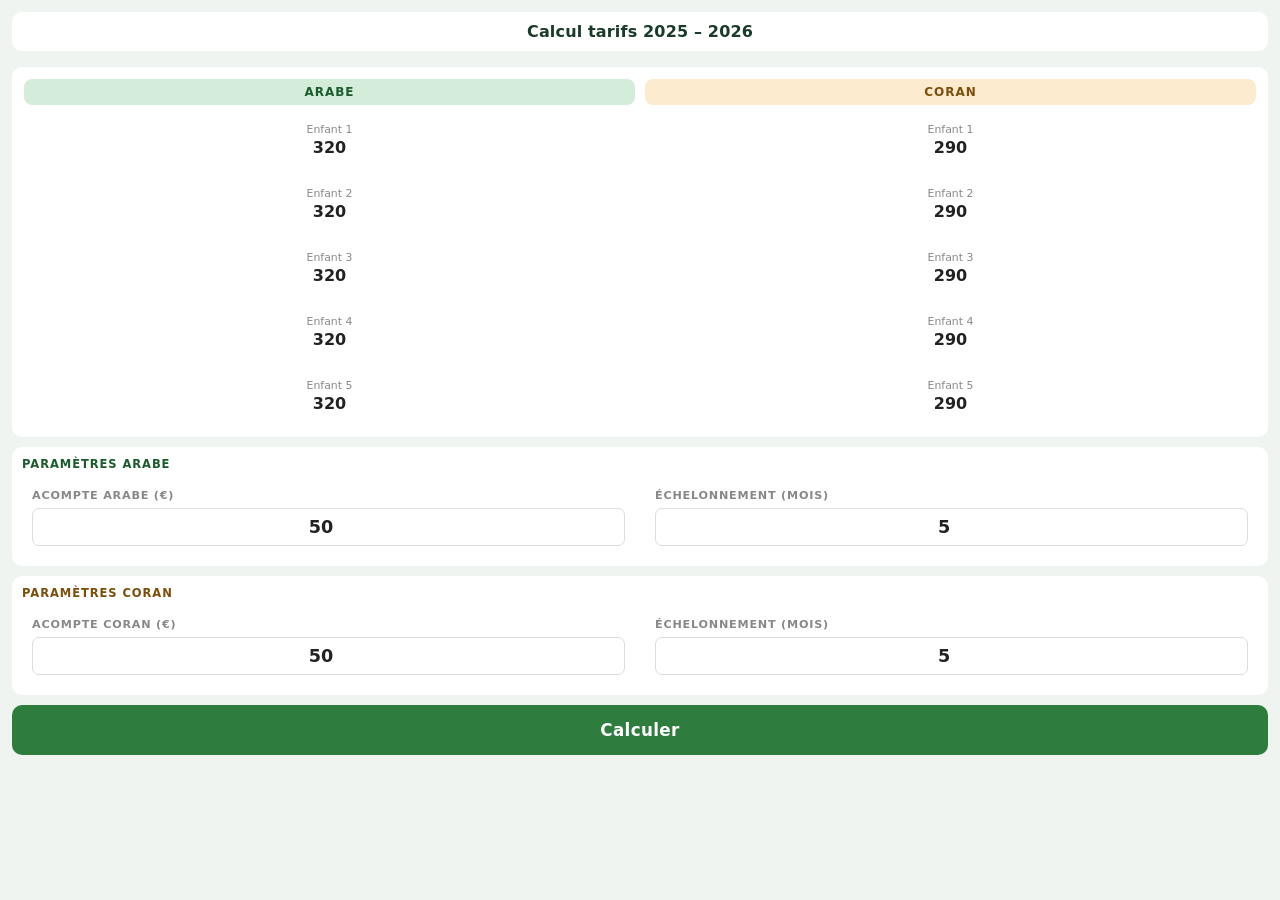
==== calcul_tarifs_25-26.html @ 0fdf9be2 "Add subtotals per subject and auto-recalculate on selection change" ====
<!doctype html>
<html lang="fr">
  <head>
    <meta charset="UTF-8" />
    <meta
      name="viewport"
      content="width=device-width, initial-scale=1.0, user-scalable=no"
    />
    <title>Tarifs 2025–2026</title>
    <link rel="stylesheet" href="styles.css" />
  </head>
  <body>
    <h1>Calcul tarifs 2025 – 2026</h1>

    <!-- Grille 5 enfants -->
    <div
      style="
        background: #fff;
        border-radius: 10px;
        padding: 12px;
        margin-bottom: 10px;
      "
    >
      <div class="grid" style="margin-bottom: 0">
        <div>
          <div class="col-head col-arabe">Arabe</div>
          <div id="col-a"></div>
        </div>
        <div>
          <div class="col-head col-coran">Coran</div>
          <div id="col-c"></div>
        </div>
      </div>
    </div>

    <!-- Paramètres indépendants par matière -->
    <div class="subject-params">
      <div class="subject-card subject-a">
        <div class="subject-title">Paramètres Arabe</div>
        <div class="params-row">
          <div class="param-box">
            <label>Acompte Arabe (€)</label>
            <input
              type="number"
              id="acompteA"
              value="50"
              min="0"
              inputmode="numeric"
            />
          </div>
          <div class="param-box">
            <label>Échelonnement (mois)</label>
            <input
              type="number"
              id="nbmoisA"
              value="5"
              min="1"
              max="12"
              inputmode="numeric"
            />
          </div>
        </div>
      </div>

      <div class="subject-card subject-c">
        <div class="subject-title">Paramètres Coran</div>
        <div class="params-row">
          <div class="param-box">
            <label>Acompte Coran (€)</label>
            <input
              type="number"
              id="acompteC"
              value="50"
              min="0"
              inputmode="numeric"
            />
          </div>
          <div class="param-box">
            <label>Échelonnement (mois)</label>
            <input
              type="number"
              id="nbmoisC"
              value="5"
              min="1"
              max="12"
              inputmode="numeric"
            />
          </div>
        </div>
      </div>
    </div>

    <button class="btn-calc" onclick="calculer()">Calculer</button>

    <div id="result">
      <div id="blocA" class="res-section"></div>
      <div id="blocC" class="res-section"></div>
      <div class="total-bar">
        <span class="tl">Total à régler</span>
        <span class="tv" id="totalGlobal"></span>
      </div>
      <button class="btn-reset" onclick="reset()">
        ← Nouvelle inscription
      </button>
    </div>

    <script src="script.js"></script>
  </body>
</html>
---- styles.css ----
* {
  box-sizing: border-box;
  margin: 0;
  padding: 0;
}
body {
  font-family: system-ui, sans-serif;
  background: #f0f4f0;
  min-height: 100vh;
  padding: 12px;
}
h1 {
  font-size: 1rem;
  font-weight: 700;
  color: #1a3a2a;
  text-align: center;
  margin-bottom: 16px;
  padding: 10px;
  background: #fff;
  border-radius: 10px;
  letter-spacing: 0.01em;
}

.grid {
  display: grid;
  grid-template-columns: 1fr 1fr;
  gap: 10px;
  margin-bottom: 10px;
}
.col-head {
  text-align: center;
  font-size: 0.75rem;
  font-weight: 700;
  text-transform: uppercase;
  letter-spacing: 0.08em;
  padding: 6px;
  border-radius: 8px;
  margin-bottom: 6px;
}
.col-arabe {
  background: #d4edda;
  color: #1a5c2e;
}
.col-coran {
  background: #fdebd0;
  color: #7d4e0a;
}

.case {
  background: #fff;
  border-radius: 10px;
  padding: 10px 6px;
  text-align: center;
  border: 2px solid transparent;
  cursor: pointer;
  transition: all 0.15s;
  -webkit-tap-highlight-color: transparent;
}
.case .lbl {
  font-size: 0.68rem;
  color: #888;
  margin-bottom: 2px;
}
.case .num {
  font-size: 1rem;
  font-weight: 700;
  color: #222;
}
.case.on-a {
  border-color: #2e7d3e;
  background: #e8f5ec;
}
.case.on-c {
  border-color: #c87a00;
  background: #fdf3e3;
}
.case.on-a .num {
  color: #1a5c2e;
}
.case.on-c .num {
  color: #7d4e0a;
}

.subject-params {
  display: grid;
  gap: 10px;
  margin-bottom: 10px;
}
.subject-card {
  background: #fff;
  border-radius: 10px;
  padding: 10px;
}
.subject-title {
  font-size: 0.72rem;
  font-weight: 800;
  text-transform: uppercase;
  letter-spacing: 0.08em;
  margin-bottom: 8px;
}
.subject-a .subject-title {
  color: #1a5c2e;
}
.subject-c .subject-title {
  color: #7d4e0a;
}

.params-row {
  display: grid;
  grid-template-columns: 1fr 1fr;
  gap: 10px;
}
.param-box {
  background: #fff;
  border-radius: 10px;
  padding: 10px;
}
.param-box label {
  display: block;
  font-size: 0.7rem;
  font-weight: 700;
  text-transform: uppercase;
  letter-spacing: 0.07em;
  color: #888;
  margin-bottom: 6px;
}
.param-box input {
  width: 100%;
  padding: 8px 10px;
  border: 1.5px solid #ddd;
  border-radius: 7px;
  font-size: 1.1rem;
  font-weight: 700;
  text-align: center;
  font-family: inherit;
  color: #222;
}
.param-box input:focus {
  outline: none;
  border-color: #2e7d3e;
}

.btn-calc {
  width: 100%;
  padding: 15px;
  background: #2e7d3e;
  color: #fff;
  border: none;
  border-radius: 10px;
  font-size: 1.05rem;
  font-weight: 800;
  cursor: pointer;
  letter-spacing: 0.02em;
  margin-bottom: 12px;
  font-family: inherit;
}
.btn-calc:active {
  background: #1a5c2e;
}

.btn-form-reset {
  width: 100%;
  padding: 11px;
  background: #fff;
  border: 1.5px solid #d5d5d5;
  border-radius: 10px;
  color: #4a4a4a;
  font-size: 0.9rem;
  font-weight: 700;
  cursor: pointer;
  font-family: inherit;
  margin-bottom: 12px;
}
.btn-form-reset:active {
  background: #f5f5f5;
}

#result {
  display: none;
}
.res-section {
  background: #fff;
  border-radius: 10px;
  padding: 14px;
  margin-bottom: 10px;
}
.res-title {
  font-size: 0.7rem;
  font-weight: 700;
  text-transform: uppercase;
  letter-spacing: 0.08em;
  margin-bottom: 10px;
}
.res-title.a {
  color: #1a5c2e;
}
.res-title.c {
  color: #7d4e0a;
}

.res-row {
  display: flex;
  justify-content: space-between;
  align-items: center;
  padding: 5px 0;
  font-size: 0.9rem;
  border-bottom: 1px solid #f0f0f0;
}
.res-row:last-child {
  border: none;
}
.res-row .rl {
  color: #666;
}
.res-row .rv {
  font-weight: 700;
  color: #222;
}
.res-row.big .rv {
  font-size: 1.15rem;
  color: #2e7d3e;
}
.res-row.big {
  padding-top: 10px;
}

.chq-box {
  background: #fffbf0;
  border: 1.5px solid #f0d070;
  border-radius: 8px;
  padding: 10px 12px;
  margin-top: 8px;
}
.chq-title {
  font-size: 0.65rem;
  font-weight: 700;
  text-transform: uppercase;
  letter-spacing: 0.08em;
  color: #b8860b;
  margin-bottom: 6px;
}
.chq-row {
  display: flex;
  justify-content: space-between;
  font-size: 0.88rem;
  padding: 3px 0;
}
.chq-row .cl {
  color: #888;
}
.chq-row .cv {
  font-weight: 800;
  color: #222;
}

.total-bar {
  background: #2e7d3e;
  color: #fff;
  border-radius: 10px;
  padding: 14px 16px;
  display: flex;
  justify-content: space-between;
  align-items: center;
  margin-bottom: 10px;
}
.total-bar .tl {
  font-size: 0.8rem;
  font-weight: 700;
  opacity: 0.9;
}
.total-bar .tv {
  font-size: 1.4rem;
  font-weight: 900;
}

.btn-reset {
  width: 100%;
  padding: 11px;
  background: #fff;
  border: 1.5px solid #ddd;
  border-radius: 10px;
  color: #666;
  font-size: 0.88rem;
  font-weight: 600;
  cursor: pointer;
  font-family: inherit;
}
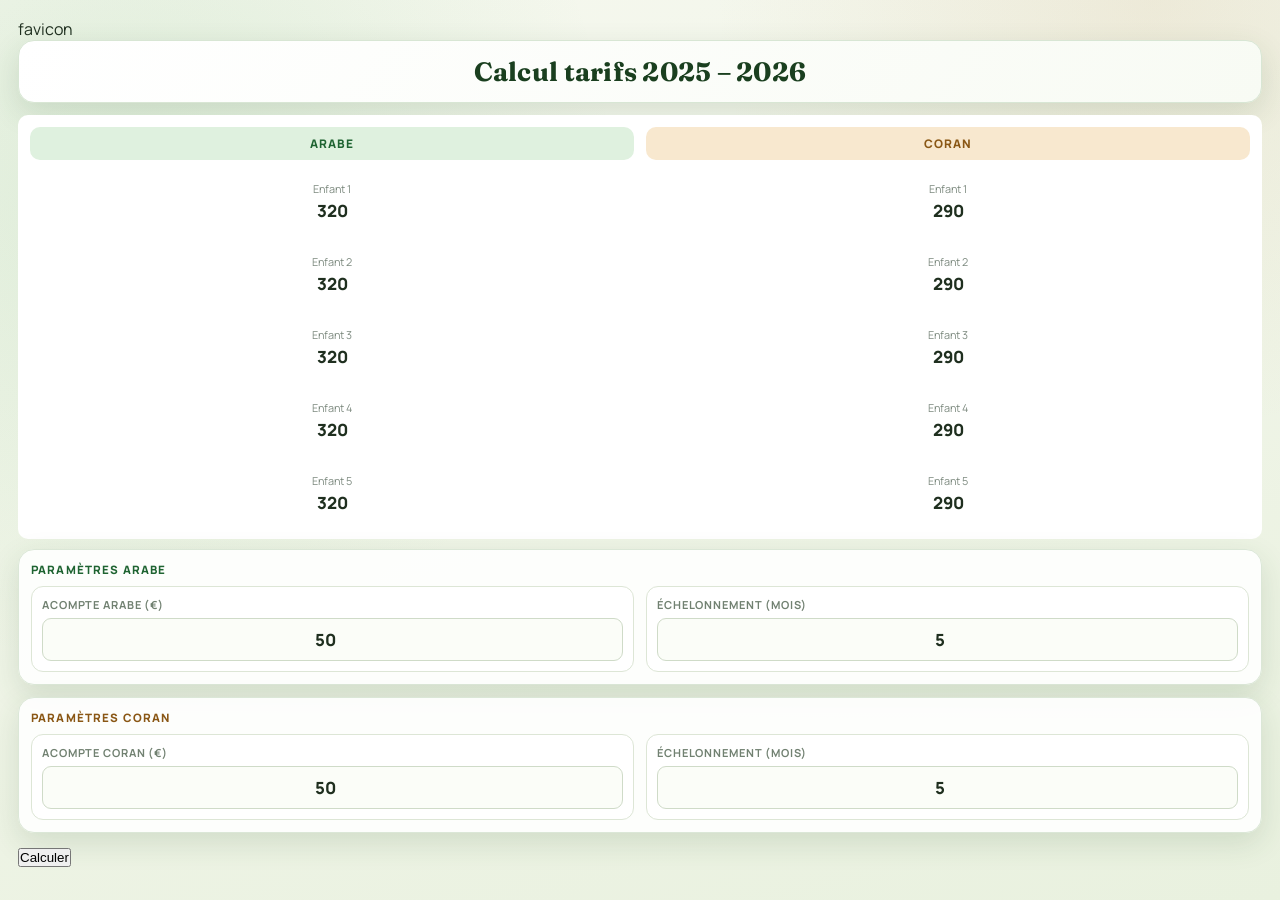
==== commit c043aa94: "add favicon" ====
--- a/calcul_tarifs_25-26.html
+++ b/calcul_tarifs_25-26.html
@@ -8,6 +8,8 @@
     />
     <title>Tarifs 2025–2026</title>
     <link rel="stylesheet" href="styles.css" />
+    favicon
+    <link rel="icon" type="image/png" href="favicon.ico" />
   </head>
   <body>
     <h1>Calcul tarifs 2025 – 2026</h1>
--- a/styles.css
+++ b/styles.css
@@ -1,273 +1,436 @@
+@import url('https://fonts.googleapis.com/css2?family=Manrope:wght@500;700;800&family=Fraunces:opsz,wght@9..144,700&display=swap');
+
+:root {
+  --bg-1: #f6f8ef;
+  --bg-2: #e9f1df;
+  --surface: rgba(255, 255, 255, 0.9);
+  --surface-strong: #ffffff;
+  --text: #1f2f1f;
+  --muted: #5f6d60;
+  --line: #dde6d6;
+  --brand: #2f7d32;
+  --brand-2: #3f943d;
+  --coran: #b77721;
+  --shadow: 0 10px 30px rgba(43, 85, 43, 0.14);
+}
+
 * {
   box-sizing: border-box;
   margin: 0;
   padding: 0;
 }
+
 body {
-  font-family: system-ui, sans-serif;
-  background: #f0f4f0;
+  font-family: 'Manrope', 'Segoe UI', sans-serif;
+  color: var(--text);
   min-height: 100vh;
   padding: 12px;
-}
+  background:
+    radial-gradient(
+      circle at 10% 20%,
+      rgba(83, 173, 92, 0.14),
+      transparent 36%
+    ),
+    radial-gradient(
+      circle at 90% 0%,
+      rgba(199, 150, 91, 0.13),
+      transparent 30%
+    ),
+    linear-gradient(165deg, var(--bg-1), var(--bg-2));
+}
+
 h1 {
-  font-size: 1rem;
+  font-family: 'Fraunces', Georgia, serif;
+  font-size: clamp(1.15rem, 2.6vw, 1.65rem);
   font-weight: 700;
-  color: #1a3a2a;
+  color: #1a3f1f;
   text-align: center;
-  margin-bottom: 16px;
+  margin-bottom: 12px;
+  padding: 14px 12px;
+  background: linear-gradient(130deg, #ffffff, #f8fbf4);
+  border: 1px solid #d8e6d4;
+  border-radius: 16px;
+  letter-spacing: 0.01em;
+  box-shadow: var(--shadow);
+  animation: rise 0.55s ease;
+}
+
+.top-nav-wrap {
+  margin: 0 auto 16px;
+  max-width: 860px;
+  position: sticky;
+  top: 8px;
+  z-index: 20;
+}
+
+.top-nav {
+  display: flex;
+  gap: 8px;
+  overflow-x: auto;
   padding: 10px;
-  background: #fff;
-  border-radius: 10px;
-  letter-spacing: 0.01em;
+  border-radius: 16px;
+  border: 1px solid #d6e4d5;
+  background: rgba(255, 255, 255, 0.82);
+  backdrop-filter: blur(8px);
+  box-shadow: 0 8px 22px rgba(37, 73, 37, 0.11);
+  scrollbar-width: thin;
+  scrollbar-color: #c4d6c0 transparent;
+}
+
+.top-nav::-webkit-scrollbar {
+  height: 6px;
+}
+
+.top-nav::-webkit-scrollbar-thumb {
+  background: #c4d6c0;
+  border-radius: 999px;
+}
+
+.top-link {
+  display: inline-block;
+  text-decoration: none;
+  font-size: 0.83rem;
+  font-weight: 800;
+  color: #315134;
+  background: #f8fbf6;
+  border: 1px solid #d8e6db;
+  border-radius: 999px;
+  padding: 8px 14px;
+  white-space: nowrap;
+  transition:
+    transform 0.2s ease,
+    box-shadow 0.2s ease,
+    color 0.2s ease,
+    background 0.2s ease;
+}
+
+.top-link:hover {
+  transform: translateY(-1px);
+  color: #1f3f22;
+  box-shadow: 0 6px 14px rgba(47, 125, 50, 0.16);
+}
+
+.top-link.active {
+  color: #fff;
+  background: linear-gradient(125deg, var(--brand), var(--brand-2));
+  border-color: transparent;
+  box-shadow: 0 8px 14px rgba(47, 125, 50, 0.26);
+}
+
+.page-section,
+.calc-shell {
+  max-width: 860px;
+  margin: 0 auto;
+}
+
+.grid-shell,
+.res-section,
+.subject-card,
+.parents-space {
+  background: var(--surface);
+  border: 1px solid #dbe7d7;
+  border-radius: 16px;
+  box-shadow: var(--shadow);
+}
+
+.grid-shell {
+  padding: 14px;
+  margin-bottom: 12px;
 }
 
 .grid {
   display: grid;
   grid-template-columns: 1fr 1fr;
-  gap: 10px;
+  gap: 12px;
   margin-bottom: 10px;
 }
+
 .col-head {
   text-align: center;
-  font-size: 0.75rem;
+  font-size: 0.74rem;
+  font-weight: 800;
+  text-transform: uppercase;
+  letter-spacing: 0.09em;
+  padding: 8px;
+  border-radius: 10px;
+  margin-bottom: 8px;
+}
+
+.col-arabe {
+  background: #dff1df;
+  color: #1f6432;
+}
+
+.col-coran {
+  background: #f8e8cf;
+  color: #8a5715;
+}
+
+.case {
+  background: #fff;
+  border-radius: 12px;
+  padding: 11px 8px;
+  text-align: center;
+  border: 2px solid transparent;
+  cursor: pointer;
+  transition:
+    transform 0.16s ease,
+    box-shadow 0.16s ease,
+    border-color 0.16s ease,
+    background 0.16s ease;
+  -webkit-tap-highlight-color: transparent;
+}
+
+.case:hover {
+  transform: translateY(-1px);
+  box-shadow: 0 8px 14px rgba(56, 93, 56, 0.12);
+}
+
+.case .lbl {
+  font-size: 0.68rem;
+  color: #7e8b80;
+  margin-bottom: 3px;
+}
+
+.case .num {
+  font-size: 1.05rem;
+  font-weight: 800;
+  color: #1f2f1f;
+}
+
+.case.on-a {
+  border-color: var(--brand);
+  background: #ebf8ec;
+}
+
+.case.on-c {
+  border-color: var(--coran);
+  background: #fdf3e5;
+}
+
+.case.on-a .num {
+  color: #1f6432;
+}
+
+.case.on-c .num {
+  color: #8a5715;
+}
+
+.subject-params {
+  display: grid;
+  gap: 12px;
+  margin-bottom: 12px;
+}
+
+.subject-card {
+  padding: 12px;
+}
+
+.subject-title {
+  font-size: 0.72rem;
+  font-weight: 800;
+  text-transform: uppercase;
+  letter-spacing: 0.1em;
+  margin-bottom: 9px;
+}
+
+.subject-a .subject-title {
+  color: #1f6432;
+}
+
+.subject-c .subject-title {
+  color: #8a5715;
+}
+
+.params-row {
+  display: flex;
+  gap: 10px;
+  align-items: stretch;
+}
+
+.param-box {
+  flex: 1;
+  min-width: 0;
+  background: var(--surface-strong);
+  border: 1px solid var(--line);
+  border-radius: 12px;
+  padding: 10px;
+}
+
+.param-box label {
+  display: block;
+  font-size: 0.69rem;
   font-weight: 700;
   text-transform: uppercase;
   letter-spacing: 0.08em;
-  padding: 6px;
-  border-radius: 8px;
+  color: #718171;
   margin-bottom: 6px;
 }
-.col-arabe {
-  background: #d4edda;
-  color: #1a5c2e;
-}
-.col-coran {
-  background: #fdebd0;
-  color: #7d4e0a;
-}
-
-.case {
-  background: #fff;
-  border-radius: 10px;
-  padding: 10px 6px;
-  text-align: center;
-  border: 2px solid transparent;
-  cursor: pointer;
-  transition: all 0.15s;
-  -webkit-tap-highlight-color: transparent;
-}
-.case .lbl {
-  font-size: 0.68rem;
-  color: #888;
-  margin-bottom: 2px;
-}
-.case .num {
-  font-size: 1rem;
-  font-weight: 700;
-  color: #222;
-}
-.case.on-a {
-  border-color: #2e7d3e;
-  background: #e8f5ec;
-}
-.case.on-c {
-  border-color: #c87a00;
-  background: #fdf3e3;
-}
-.case.on-a .num {
-  color: #1a5c2e;
-}
-.case.on-c .num {
-  color: #7d4e0a;
-}
-
-.subject-params {
-  display: grid;
-  gap: 10px;
-  margin-bottom: 10px;
-}
-.subject-card {
-  background: #fff;
-  border-radius: 10px;
-  padding: 10px;
-}
-.subject-title {
-  font-size: 0.72rem;
-  font-weight: 800;
-  text-transform: uppercase;
-  letter-spacing: 0.08em;
-  margin-bottom: 8px;
-}
-.subject-a .subject-title {
-  color: #1a5c2e;
-}
-.subject-c .subject-title {
-  color: #7d4e0a;
-}
-
-.params-row {
-  display: grid;
-  grid-template-columns: 1fr 1fr;
-  gap: 10px;
-}
-.param-box {
-  background: #fff;
-  border-radius: 10px;
-  padding: 10px;
-}
-.param-box label {
-  display: block;
-  font-size: 0.7rem;
-  font-weight: 700;
-  text-transform: uppercase;
-  letter-spacing: 0.07em;
-  color: #888;
-  margin-bottom: 6px;
-}
-.param-box input {
+
+.param-box input,
+.param-box select,
+.param-box select option {
   width: 100%;
-  padding: 8px 10px;
-  border: 1.5px solid #ddd;
-  border-radius: 7px;
-  font-size: 1.1rem;
-  font-weight: 700;
+  padding: 9px 10px;
+  border: 1.5px solid #cfdbc8;
+  border-radius: 9px;
+  font-size: 1.05rem;
+  font-weight: 800;
   text-align: center;
   font-family: inherit;
-  color: #222;
-}
+  color: #1f2f1f;
+  background: #fbfdf8;
+}
+
 .param-box input:focus {
   outline: none;
-  border-color: #2e7d3e;
-}
-
-.btn-calc {
-  width: 100%;
-  padding: 15px;
-  background: #2e7d3e;
-  color: #fff;
-  border: none;
-  border-radius: 10px;
-  font-size: 1.05rem;
-  font-weight: 800;
-  cursor: pointer;
-  letter-spacing: 0.02em;
-  margin-bottom: 12px;
-  font-family: inherit;
-}
-.btn-calc:active {
-  background: #1a5c2e;
+  border-color: var(--brand);
+  box-shadow: 0 0 0 3px rgba(47, 125, 50, 0.14);
+}
+
+.btn-form-reset,
+.btn-reset,
+.doc-btn {
+  transition:
+    transform 0.2s ease,
+    box-shadow 0.2s ease,
+    background 0.2s ease;
 }
 
 .btn-form-reset {
   width: 100%;
-  padding: 11px;
-  background: #fff;
-  border: 1.5px solid #d5d5d5;
-  border-radius: 10px;
-  color: #4a4a4a;
+  padding: 12px;
+  background: #ffffff;
+  border: 1.5px solid #d5dfcf;
+  border-radius: 12px;
+  color: #334634;
   font-size: 0.9rem;
-  font-weight: 700;
+  font-weight: 800;
   cursor: pointer;
   font-family: inherit;
   margin-bottom: 12px;
 }
-.btn-form-reset:active {
-  background: #f5f5f5;
+
+.btn-form-reset:hover,
+.btn-reset:hover,
+.doc-btn:hover {
+  transform: translateY(-1px);
+  box-shadow: 0 8px 14px rgba(45, 82, 47, 0.15);
+}
+
+.btn-form-reset:active,
+.btn-reset:active,
+.doc-btn:active {
+  transform: translateY(0);
 }
 
 #result {
   display: none;
 }
+
 .res-section {
-  background: #fff;
-  border-radius: 10px;
   padding: 14px;
   margin-bottom: 10px;
 }
+
 .res-title {
   font-size: 0.7rem;
-  font-weight: 700;
+  font-weight: 800;
   text-transform: uppercase;
-  letter-spacing: 0.08em;
+  letter-spacing: 0.1em;
   margin-bottom: 10px;
 }
+
 .res-title.a {
-  color: #1a5c2e;
-}
+  color: #1f6432;
+}
+
 .res-title.c {
-  color: #7d4e0a;
+  color: #8a5715;
 }
 
 .res-row {
   display: flex;
   justify-content: space-between;
   align-items: center;
-  padding: 5px 0;
-  font-size: 0.9rem;
-  border-bottom: 1px solid #f0f0f0;
-}
+  padding: 6px 0;
+  font-size: 0.91rem;
+  border-bottom: 1px solid #eef4ea;
+}
+
 .res-row:last-child {
   border: none;
 }
+
 .res-row .rl {
-  color: #666;
-}
+  color: var(--muted);
+}
+
 .res-row .rv {
-  font-weight: 700;
-  color: #222;
-}
+  font-weight: 800;
+  color: #1f2f1f;
+}
+
 .res-row.big .rv {
   font-size: 1.15rem;
-  color: #2e7d3e;
-}
+  color: var(--brand);
+}
+
 .res-row.big {
   padding-top: 10px;
 }
 
 .chq-box {
-  background: #fffbf0;
-  border: 1.5px solid #f0d070;
-  border-radius: 8px;
-  padding: 10px 12px;
+  background: #fffbf2;
+  border: 1.5px solid #efd482;
+  border-radius: 10px;
+  padding: 11px 12px;
   margin-top: 8px;
 }
+
 .chq-title {
   font-size: 0.65rem;
   font-weight: 700;
   text-transform: uppercase;
-  letter-spacing: 0.08em;
-  color: #b8860b;
+  letter-spacing: 0.09em;
+  color: #a57720;
   margin-bottom: 6px;
 }
+
 .chq-row {
   display: flex;
   justify-content: space-between;
   font-size: 0.88rem;
   padding: 3px 0;
 }
+
 .chq-row .cl {
-  color: #888;
-}
+  color: #7f877e;
+}
+
 .chq-row .cv {
   font-weight: 800;
-  color: #222;
+  color: #1f2f1f;
 }
 
 .total-bar {
-  background: #2e7d3e;
+  background: linear-gradient(130deg, var(--brand), var(--brand-2));
   color: #fff;
-  border-radius: 10px;
-  padding: 14px 16px;
+  border-radius: 14px;
+  padding: 15px 16px;
   display: flex;
   justify-content: space-between;
   align-items: center;
   margin-bottom: 10px;
-}
+  box-shadow: 0 12px 20px rgba(48, 128, 52, 0.26);
+}
+
 .total-bar .tl {
   font-size: 0.8rem;
   font-weight: 700;
   opacity: 0.9;
 }
+
 .total-bar .tv {
   font-size: 1.4rem;
   font-weight: 900;
@@ -275,13 +438,150 @@
 
 .btn-reset {
   width: 100%;
-  padding: 11px;
-  background: #fff;
-  border: 1.5px solid #ddd;
-  border-radius: 10px;
-  color: #666;
-  font-size: 0.88rem;
-  font-weight: 600;
+  padding: 12px;
+  background: #ffffff;
+  border: 1.5px solid #d8e1d4;
+  border-radius: 12px;
+  color: #455446;
+  font-size: 0.89rem;
+  font-weight: 700;
   cursor: pointer;
   font-family: inherit;
 }
+
+.parents-space {
+  margin-top: 16px;
+  padding: 15px;
+  animation: rise 0.45s ease;
+}
+
+.parents-space h2 {
+  font-family: 'Fraunces', Georgia, serif;
+  font-size: 1.1rem;
+  color: #1d4322;
+  margin-bottom: 8px;
+}
+
+.parents-intro {
+  color: var(--muted);
+  font-size: 0.9rem;
+  margin-bottom: 12px;
+}
+
+.parents-grid {
+  display: grid;
+  gap: 10px;
+}
+
+.parents-card {
+  border: 1px solid #e1ebde;
+  border-radius: 12px;
+  padding: 12px;
+  background: #fcfffa;
+}
+
+.parents-card h3 {
+  font-size: 0.86rem;
+  color: #1f4625;
+  margin-bottom: 7px;
+  font-weight: 800;
+}
+
+.parents-card p {
+  font-size: 0.86rem;
+  color: #546456;
+  margin-bottom: 8px;
+}
+
+.doc-actions {
+  display: grid;
+  gap: 8px;
+}
+
+.doc-btn {
+  display: block;
+  text-decoration: none;
+  text-align: center;
+  background: linear-gradient(125deg, var(--brand), var(--brand-2));
+  color: #fff;
+  border-radius: 10px;
+  padding: 10px 11px;
+  font-size: 0.84rem;
+  font-weight: 800;
+  border: 1px solid transparent;
+}
+
+.doc-btn.secondary {
+  background: #edf5ea;
+  color: #1f5f2f;
+  border: 1px solid #c9e2cf;
+}
+
+.info-list {
+  margin-left: 18px;
+  color: #4a584b;
+  font-size: 0.86rem;
+  line-height: 1.45;
+}
+
+.info-list li + li {
+  margin-top: 6px;
+}
+
+.alert-note {
+  margin-top: 12px;
+  border: 1.5px solid #ca3e32;
+  border-left-width: 7px;
+  border-radius: 12px;
+  background: #fff2ef;
+  padding: 11px 12px;
+}
+
+.alert-note p {
+  color: #7a1d17;
+  font-size: 0.88rem;
+  font-weight: 700;
+  line-height: 1.4;
+  margin: 0;
+}
+
+.alert-note p + p {
+  margin-top: 8px;
+}
+
+@media (min-width: 740px) {
+  body {
+    padding: 18px;
+  }
+
+  .parents-grid {
+    grid-template-columns: repeat(2, minmax(0, 1fr));
+  }
+
+  .params-row {
+    gap: 12px;
+  }
+}
+
+@media (max-width: 560px) {
+  .grid {
+    grid-template-columns: repeat(2, minmax(0, 1fr));
+    gap: 8px;
+  }
+
+  .params-row {
+    flex-direction: column;
+  }
+}
+
+@keyframes rise {
+  from {
+    opacity: 0;
+    transform: translateY(8px);
+  }
+
+  to {
+    opacity: 1;
+    transform: translateY(0);
+  }
+}
